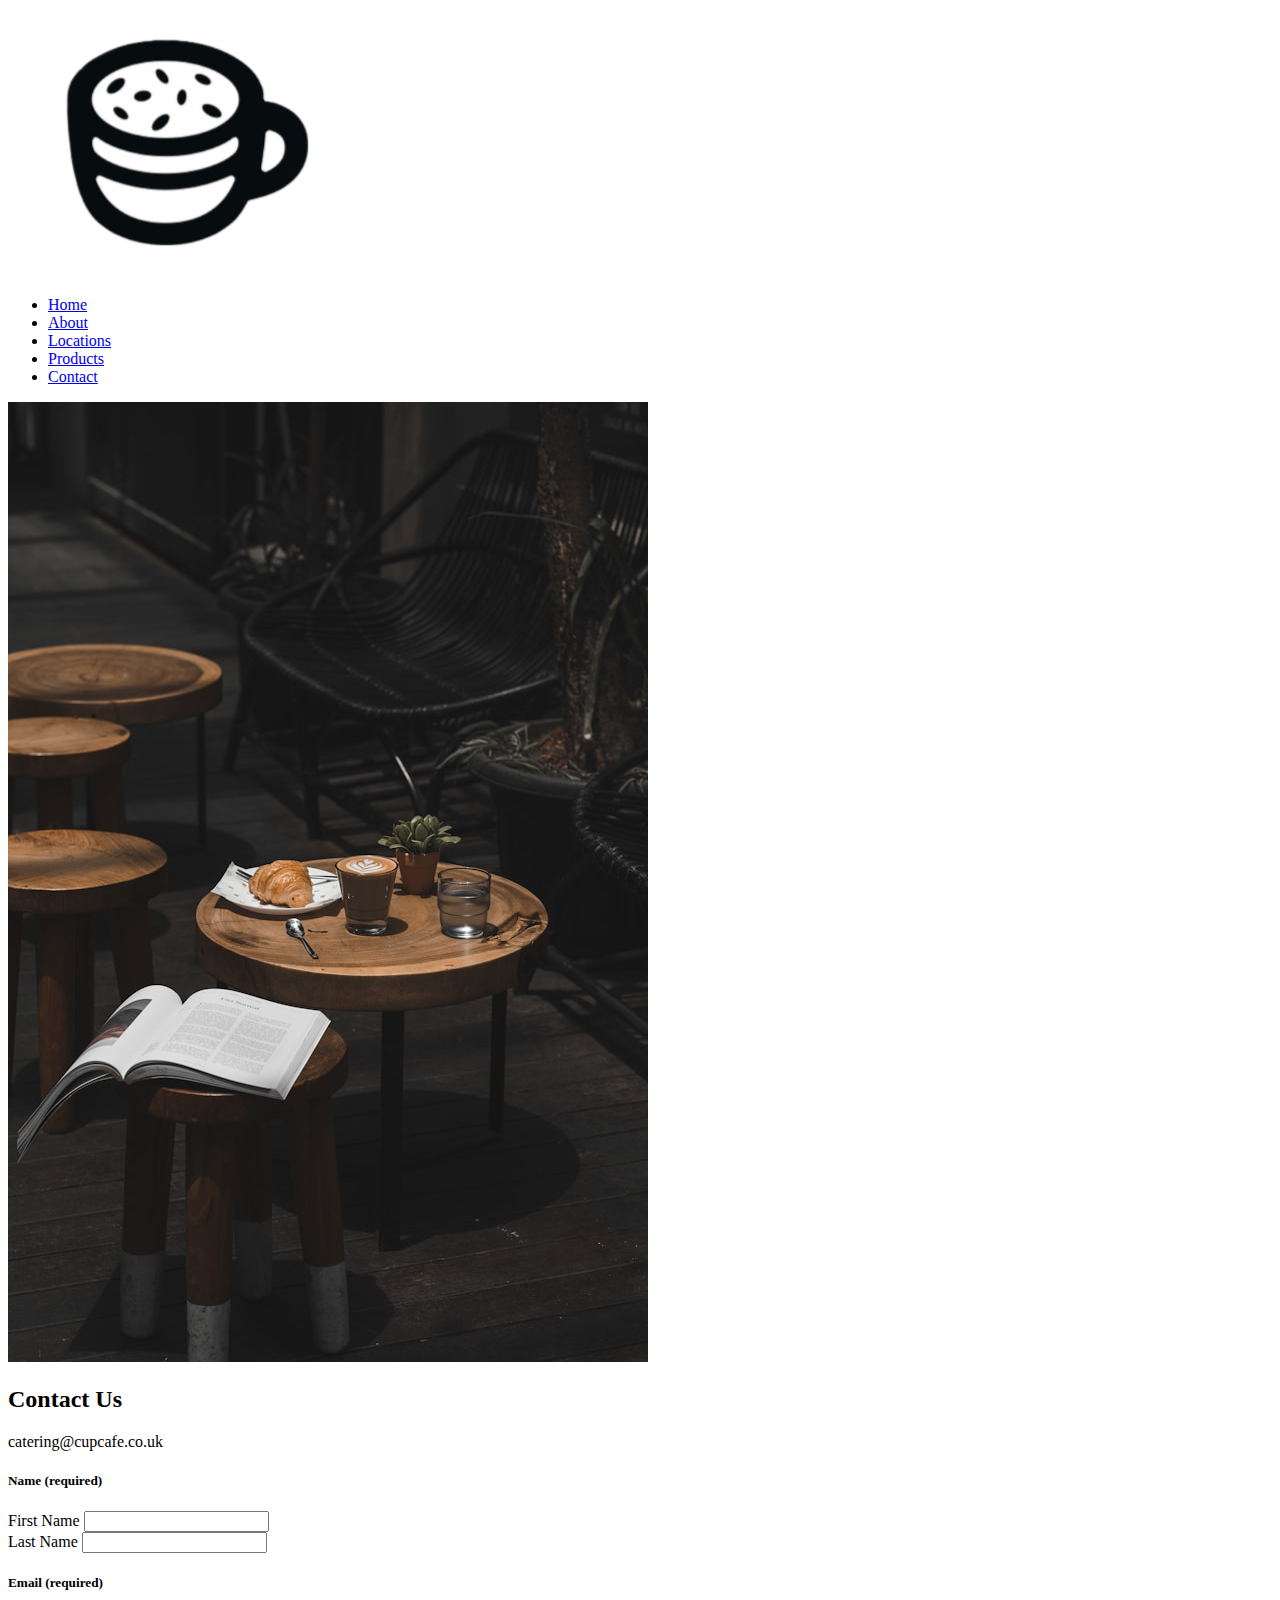
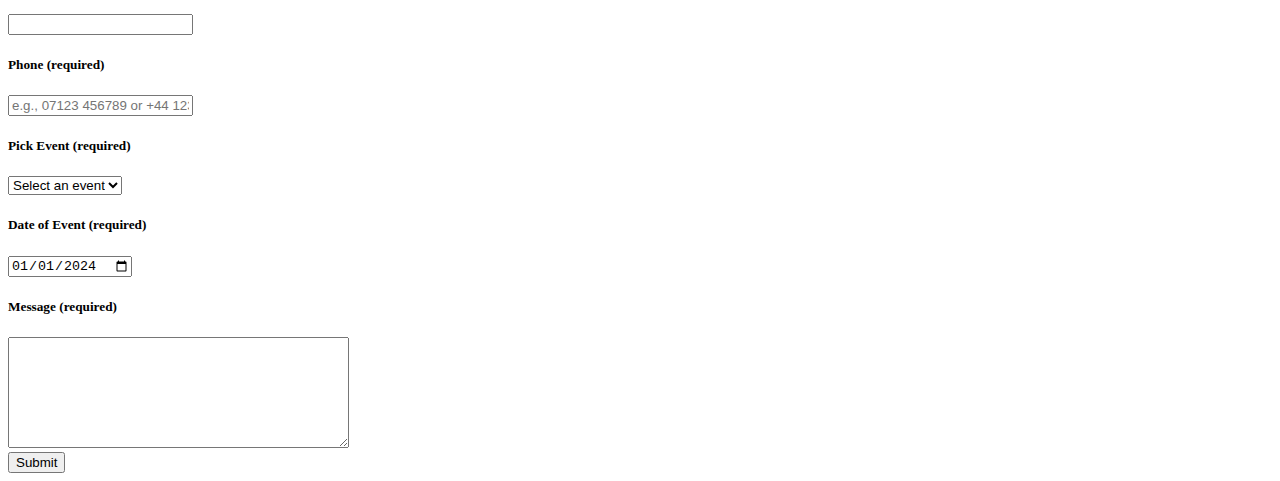
==== contacts.html @ e5f53578 "contact page with reset submit + started products page" ====
<!DOCTYPE html>
<html lang="en">
<head>
    <meta charset="UTF-8">
    <meta name="viewport" content="width=device-width, initial-scale=1.0">
    <title>Cup Café</title>
    <link rel="stylesheet" href="css/reset.css">
    <link rel="stylesheet" href="css/style.css">
    <link rel="stylesheet" href="css/contacts.css">
</head>
<body>

    <header>
        <img class="logo" src="Images/Cafelogo.png" alt="logo">
        <nav>
            <ul class="nav-links">
                <li><a href="index.html">Home</a></li>
                <li><a href="index.html#about-container">About</a></li>
                <li><a href="index.html#locations-container">Locations</a></li>
                <li><a href="products.html">Products</a></li>
                <li><a href="contacts.html">Contact</a></li>
            </ul>
        </nav>
    </header>

    <main>

        <section class="contact-container">
            <img src="/Images/contactIMG.jpg" alt="coffee with food">
            <div class="form-container">
                <div class="contact-us">
                    <h2>Contact Us</h2>
                    <p>catering@cupcafe.co.uk</p>
                </div>
                <form id="contact-form">
                    <div class="input-container">
                        <h5>Name <span>(required)</span></h5>
                        <div class="name-container">
                            <div>
                                <label for="name1">First Name</label>
                                <input type="text" name="name1" id="name1" required>
                            </div>
                            <div>
                                <label for="name2">Last Name</label>
                                <input type="text" name="name2" id="name2" required>
                            </div>
                        </div>
                    </div>
                    <div class="input-container">
                        <h5>Email <span>(required)</span></h5>
                        <label for="email"></label>
                        <input type="email" name="email" id="email" required>
                    </div>
                    <div class="input-container">
                        <h5>Phone <span>(required)</span></h5>
                        <label for="phone"></label>
                        <input type="tel" name="phone" id="phone" pattern="^(\+44\s?7\d{3}|\(?07\d{3}\)?)\s?\d{3}\s?\d{3}$" placeholder="e.g., 07123 456789 or +44 1234 567890" required>
                    </div>
                    <div class="input-container">
                        <h5>Pick Event <span>(required)</span></h5>
                        <label for="event"></label>
                        <select id="event" required>
                            <option value="" disabled selected>Select an event</option>
                            <option value="wedding">Wedding</option>
                            <option value="birthday">Birthday</option>
                            <option value="celebration">Celebration</option>
                            <option value="business">Business</option>
                            <option value="other">Other</option>
                        </select>
                    </div>
                    <div class="event">
                        <h5>Date of Event <span>(required)</span></h5>
                        <label for="dateOfEvent"></label>
                        <input type="date" id="dateOfEvent" name="dateOfEvent" value="2024-01-01" required>
                    </div>
                    <div class="input-container">
                        <h5>Message <span>(required)</span></h5>
                        <label for="message"></label>
                        <textarea name="message" id="message" rows="7" cols="40" required></textarea>
                    </div>
                    <div class="input-container">
                        <button type="submit">Submit</button>
                    </div>
                </form>
            </div>
            
        </section>

    </main>

</body>
</html>
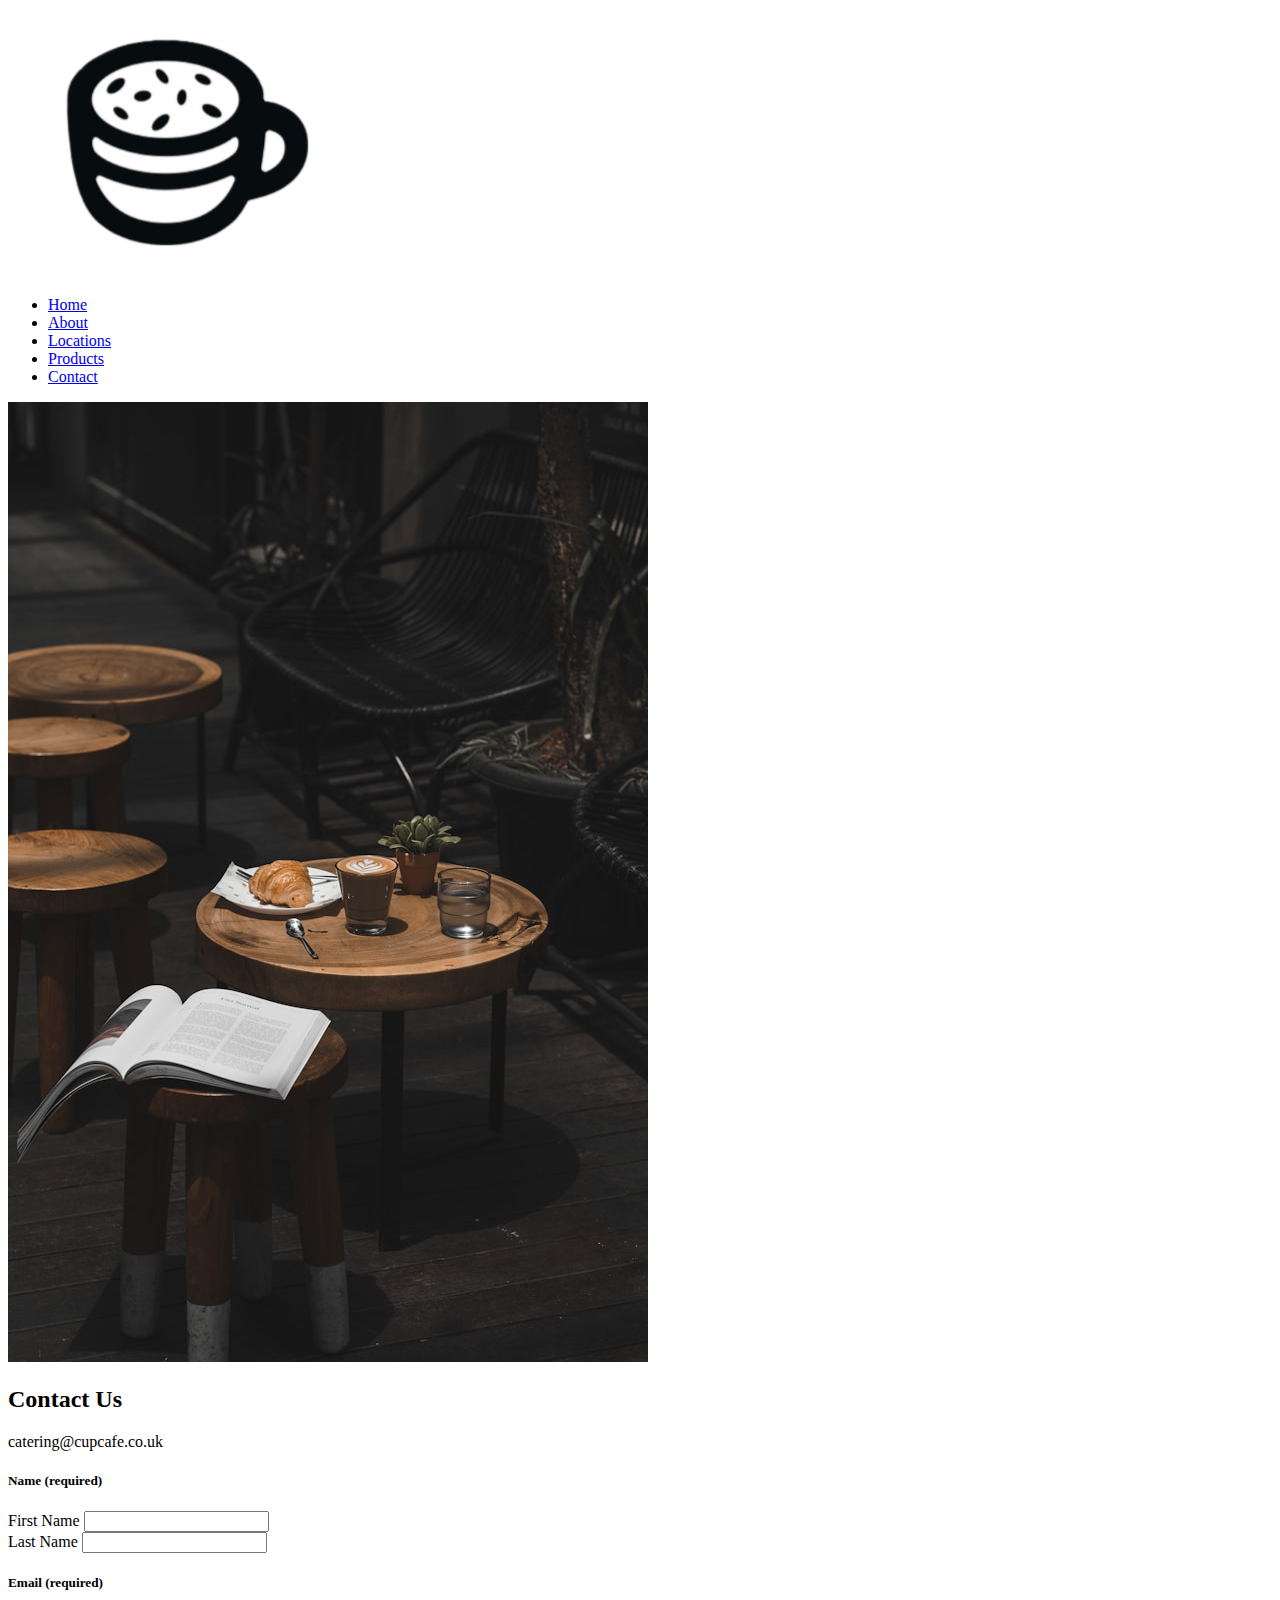
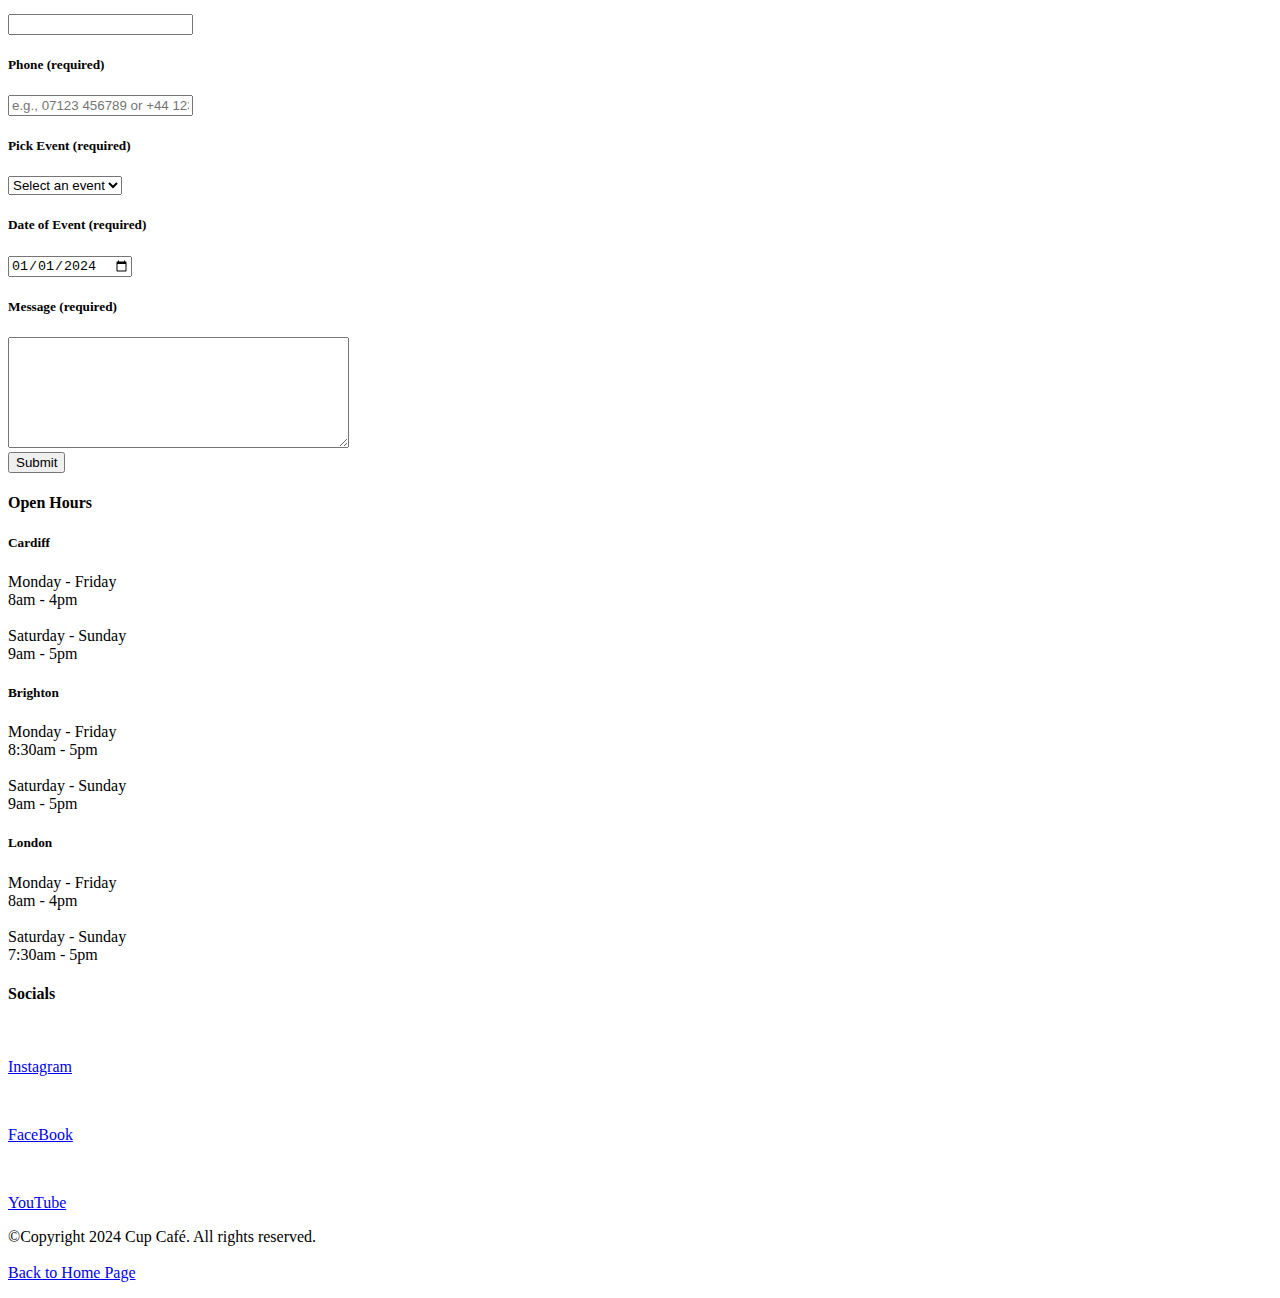
==== commit 98a6c224: "products page with popup + footer edit" ====
--- a/contacts.html
+++ b/contacts.html
@@ -5,6 +5,7 @@
     <meta name="viewport" content="width=device-width, initial-scale=1.0">
     <title>Cup Café</title>
     <link rel="stylesheet" href="css/reset.css">
+    <link rel="stylesheet" href="https://cdnjs.cloudflare.com/ajax/libs/font-awesome/6.0.0-beta3/css/all.min.css">
     <link rel="stylesheet" href="css/style.css">
     <link rel="stylesheet" href="css/contacts.css">
 </head>
@@ -88,5 +89,43 @@
 
     </main>
 
+    <footer>
+        <section class="footer-container">
+            <div class="open-hours">
+                <h4>Open Hours</h4>
+                <div class="open-hour-locations">
+                    <div class="hours">
+                        <h5>Cardiff</h5>
+                        <p>Monday - Friday<br>8am - 4pm<br><br>Saturday - Sunday<br>9am - 5pm</p>
+                    </div>
+                    <div class="hours"> 
+                        <h5>Brighton</h5>
+                        <p>Monday - Friday<br>8:30am - 5pm<br><br>Saturday - Sunday<br>9am - 5pm</p>
+                    </div>
+                    <div class="hours">
+                        <h5>London</h5>
+                        <p>Monday - Friday<br>8am - 4pm<br><br>Saturday - Sunday<br>7:30am - 5pm</p>
+                    </div>
+                </div>
+            </div>
+
+            <div class="social-media">
+                <h4>Socials</h4>
+                <div class="social-items">
+                    <i class="fa-brands fa-instagram fa-2xl" style="color: #FFF;"></i>
+                    <p><a href="https://www.instagram.com/" target="_blank">Instagram</a></p>
+                </div>
+                <div class="social-items">
+                    <i class="fa-brands fa-facebook fa-2xl" style="color: #FFF;"></i>
+                    <p><a href="https://www.facebook.com/" target="_blank">FaceBook</a></p>
+                </div>
+                <div class="social-items">
+                    <i class="fa-brands fa-youtube fa-2xl" style="color: #FFF;"></i>
+                    <p><a href="https://www.youtube.com/" target="_blank">YouTube</a></p>
+                </div>
+            </div>
+        </section>
+        <p class="copyright">&copy;Copyright 2024 Cup Café. All rights reserved.<br><br><a href="index.html">Back to Home Page</a></p>
+    </footer>
 </body>
 </html>